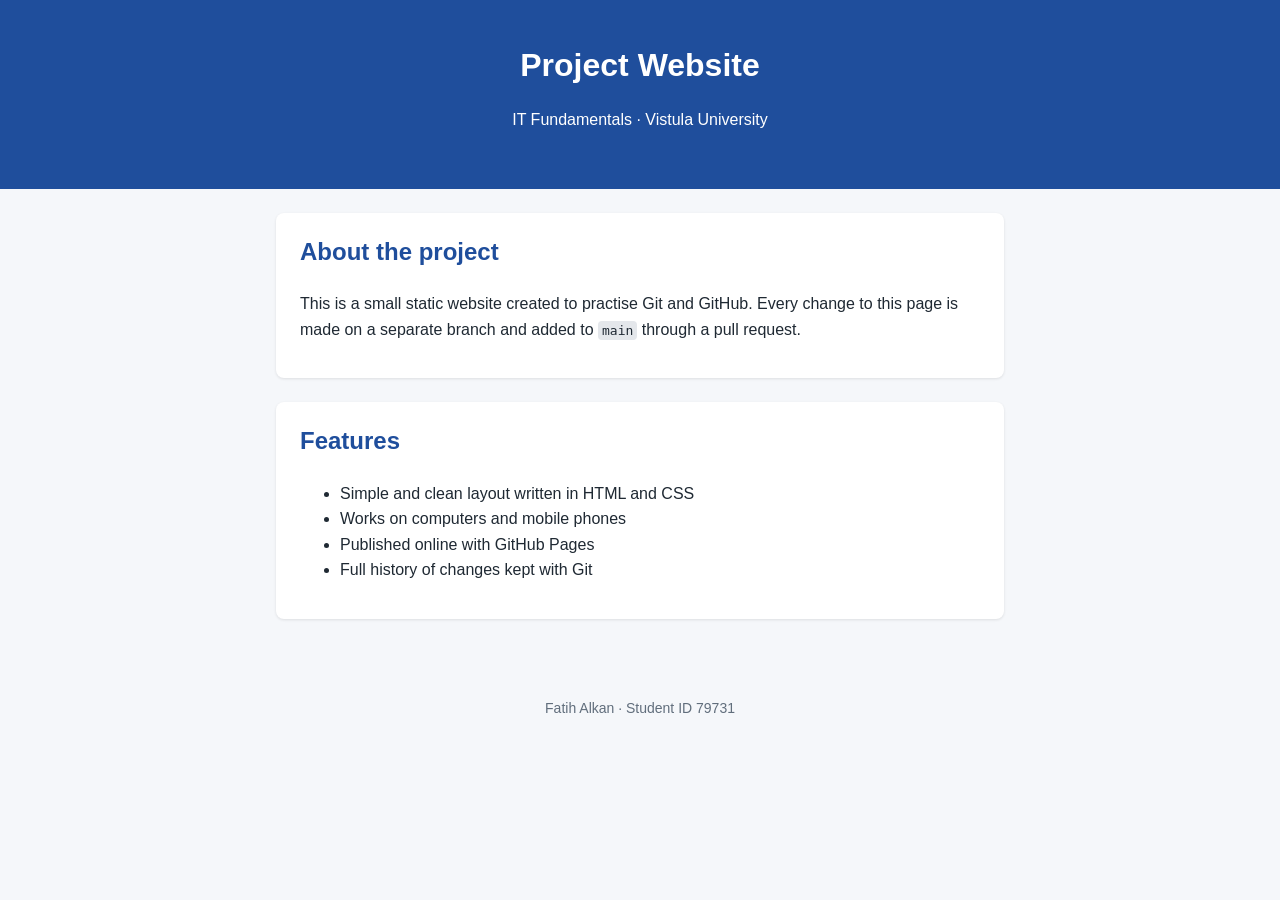
==== index.html @ 5f465fcf "Add first version of the website" ====
<!DOCTYPE html>
<html lang="en">
<head>
  <meta charset="UTF-8">
  <meta name="viewport" content="width=device-width, initial-scale=1.0">
  <title>Project Website – Fatih Alkan</title>
  <link rel="stylesheet" href="style.css">
</head>
<body>
  <header>
    <h1>Project Website</h1>
    <p>IT Fundamentals · Vistula University</p>
  </header>

  <main>
    <section id="about">
      <h2>About the project</h2>
      <p>
        This is a small static website created to practise Git and GitHub.
        Every change to this page is made on a separate branch and added
        to <code>main</code> through a pull request.
      </p>
    </section>

    <section id="features">
      <h2>Features</h2>
      <ul>
        <li>Simple and clean layout written in HTML and CSS</li>
        <li>Works on computers and mobile phones</li>
        <li>Published online with GitHub Pages</li>
        <li>Full history of changes kept with Git</li>
      </ul>
    </section>
  </main>

  <footer>
    <p>Fatih Alkan · Student ID 79731</p>
  </footer>
</body>
</html>
---- style.css ----
* {
  box-sizing: border-box;
}

body {
  margin: 0;
  font-family: Arial, Helvetica, sans-serif;
  line-height: 1.6;
  color: #1f2933;
  background: #f5f7fa;
}

header {
  padding: 40px 16px;
  text-align: center;
  color: #ffffff;
  background: #1f4e9c;
}

header h1 {
  margin: 0 0 8px;
}

main {
  max-width: 760px;
  margin: 0 auto;
  padding: 24px 16px;
}

section {
  margin-bottom: 24px;
  padding: 20px 24px;
  background: #ffffff;
  border-radius: 8px;
  box-shadow: 0 1px 3px rgba(0, 0, 0, 0.1);
}

h2 {
  margin-top: 0;
  color: #1f4e9c;
}

code {
  padding: 2px 4px;
  background: #e4e7eb;
  border-radius: 4px;
}

footer {
  padding: 16px;
  text-align: center;
  font-size: 14px;
  color: #616e7c;
}
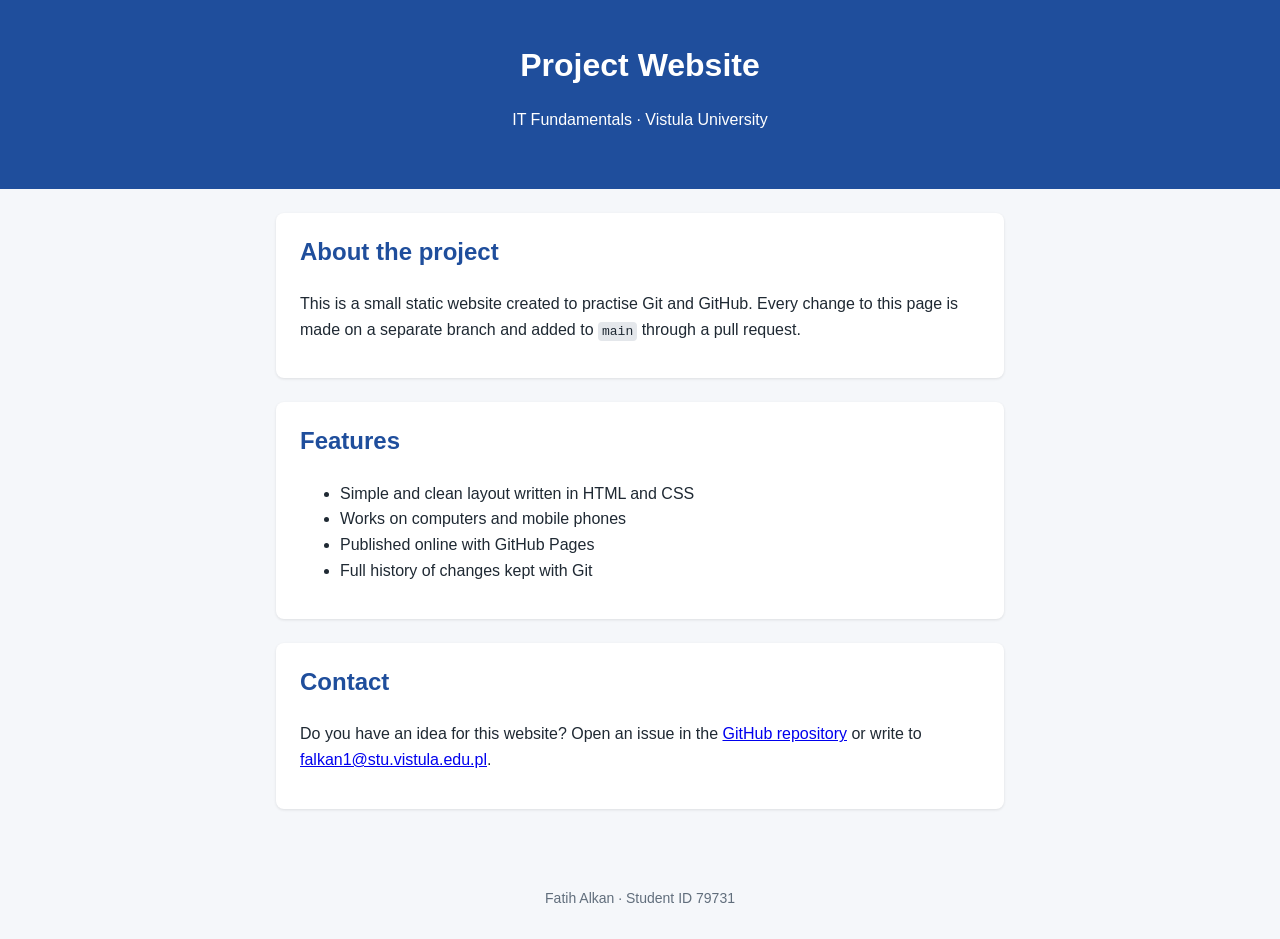
==== commit 4d38ae3f: "Add contact section to the website" ====
--- a/index.html
+++ b/index.html
@@ -31,6 +31,14 @@
         <li>Full history of changes kept with Git</li>
       </ul>
     </section>
+    <section id="contact">
+      <h2>Contact</h2>
+      <p>
+        Do you have an idea for this website? Open an issue in the
+        <a href="https://github.com/FatihAlkan79731/project-website">GitHub repository</a>
+        or write to <a href="mailto:falkan1@stu.vistula.edu.pl">falkan1@stu.vistula.edu.pl</a>.
+      </p>
+    </section>
   </main>
 
   <footer>
